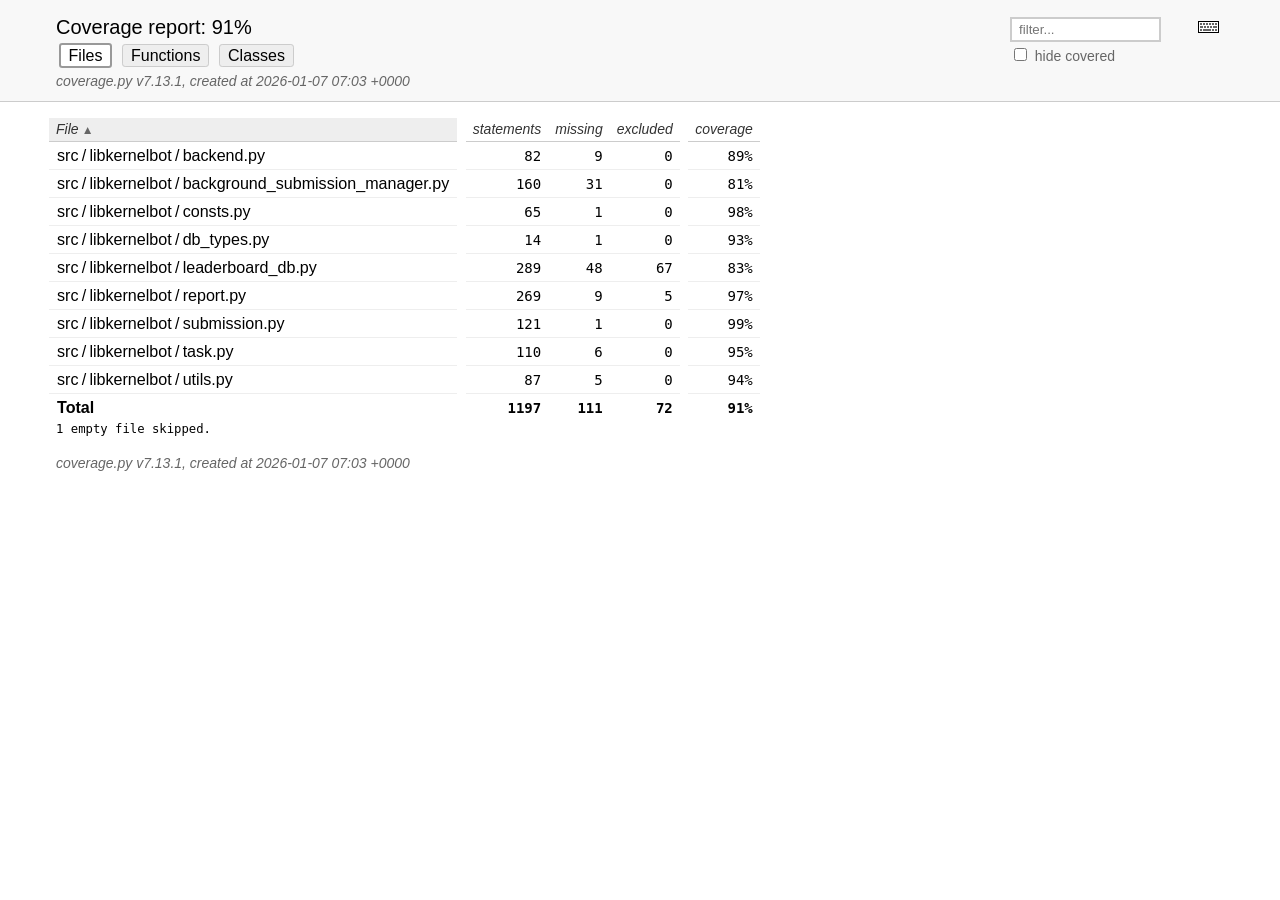
==== htmlcov/index.html @ 89e7fb7b "Update coverage data" ====
<!DOCTYPE html>
<html lang="en">
<head>
    <meta http-equiv="Content-Type" content="text/html; charset=utf-8">
    <title>Coverage report</title>
    <link rel="icon" sizes="32x32" href="favicon_32_cb_c827f16f.png">
    <link rel="stylesheet" href="style_cb_9ff733b0.css" type="text/css">
    <script src="coverage_html_cb_dd2e7eb5.js" defer></script>
</head>
<body class="indexfile">
<header>
    <div class="content">
        <h1>Coverage report:
            <span class="pc_cov">91%</span>
        </h1>
        <aside id="help_panel_wrapper">
            <input id="help_panel_state" type="checkbox">
            <label for="help_panel_state">
                <img id="keyboard_icon" src="keybd_closed_cb_900cfef5.png" alt="Show/hide keyboard shortcuts">
            </label>
            <div id="help_panel">
                <p class="legend">Shortcuts on this page</p>
                <div class="keyhelp">
                    <p>
                        <kbd>f</kbd>
                        <kbd>s</kbd>
                        <kbd>m</kbd>
                        <kbd>x</kbd>
                        <kbd>c</kbd>
                        &nbsp; change column sorting
                    </p>
                    <p>
                        <kbd>[</kbd>
                        <kbd>]</kbd>
                        &nbsp; prev/next file
                    </p>
                    <p>
                        <kbd>?</kbd> &nbsp; show/hide this help
                    </p>
                </div>
            </div>
        </aside>
        <form id="filter_container">
            <input id="filter" type="text" value="" placeholder="filter...">
            <div>
                <input id="hide100" type="checkbox" >
                <label for="hide100">hide covered</label>
            </div>
        </form>
        <h2>
                <a class="button current">Files</a>
                <a class="button" href="function_index.html">Functions</a>
                <a class="button" href="class_index.html">Classes</a>
        </h2>
        <p class="text">
            <a class="nav" href="https://coverage.readthedocs.io/en/7.13.1">coverage.py v7.13.1</a>,
            created at 2026-01-07 07:03 +0000
        </p>
    </div>
</header>
<main id="index">
    <table class="index" data-sortable>
        <thead>
            <tr class="tablehead" title="Click to sort">
                <th id="file" class="name" aria-sort="none" data-shortcut="f">File<span class="arrows"></span></th>
                <th class="spacer">&nbsp;</th>
                <th id="statements" aria-sort="none" data-default-sort-order="descending" data-shortcut="s">statements<span class="arrows"></span></th>
                <th id="missing" aria-sort="none" data-default-sort-order="descending" data-shortcut="m">missing<span class="arrows"></span></th>
                <th id="excluded" aria-sort="none" data-default-sort-order="descending" data-shortcut="x">excluded<span class="arrows"></span></th>
                <th class="spacer">&nbsp;</th>
                <th id="coverage" aria-sort="none" data-shortcut="c">coverage<span class="arrows"></span></th>
            </tr>
        </thead>
        <tbody>
            <tr class="region">
                <td class="name"><a href="z_c97fef35cf96bf90_backend_py.html">src&#8201;/&#8201;libkernelbot&#8201;/&#8201;backend.py</a></td>
                <td class="spacer">&nbsp;</td>
                <td>82</td>
                <td>9</td>
                <td>0</td>
                <td class="spacer">&nbsp;</td>
                <td data-ratio="73 82">89%</td>
            </tr>
            <tr class="region">
                <td class="name"><a href="z_c97fef35cf96bf90_background_submission_manager_py.html">src&#8201;/&#8201;libkernelbot&#8201;/&#8201;background_submission_manager.py</a></td>
                <td class="spacer">&nbsp;</td>
                <td>160</td>
                <td>31</td>
                <td>0</td>
                <td class="spacer">&nbsp;</td>
                <td data-ratio="129 160">81%</td>
            </tr>
            <tr class="region">
                <td class="name"><a href="z_c97fef35cf96bf90_consts_py.html">src&#8201;/&#8201;libkernelbot&#8201;/&#8201;consts.py</a></td>
                <td class="spacer">&nbsp;</td>
                <td>65</td>
                <td>1</td>
                <td>0</td>
                <td class="spacer">&nbsp;</td>
                <td data-ratio="64 65">98%</td>
            </tr>
            <tr class="region">
                <td class="name"><a href="z_c97fef35cf96bf90_db_types_py.html">src&#8201;/&#8201;libkernelbot&#8201;/&#8201;db_types.py</a></td>
                <td class="spacer">&nbsp;</td>
                <td>14</td>
                <td>1</td>
                <td>0</td>
                <td class="spacer">&nbsp;</td>
                <td data-ratio="13 14">93%</td>
            </tr>
            <tr class="region">
                <td class="name"><a href="z_c97fef35cf96bf90_leaderboard_db_py.html">src&#8201;/&#8201;libkernelbot&#8201;/&#8201;leaderboard_db.py</a></td>
                <td class="spacer">&nbsp;</td>
                <td>289</td>
                <td>48</td>
                <td>67</td>
                <td class="spacer">&nbsp;</td>
                <td data-ratio="241 289">83%</td>
            </tr>
            <tr class="region">
                <td class="name"><a href="z_c97fef35cf96bf90_report_py.html">src&#8201;/&#8201;libkernelbot&#8201;/&#8201;report.py</a></td>
                <td class="spacer">&nbsp;</td>
                <td>269</td>
                <td>9</td>
                <td>5</td>
                <td class="spacer">&nbsp;</td>
                <td data-ratio="260 269">97%</td>
            </tr>
            <tr class="region">
                <td class="name"><a href="z_c97fef35cf96bf90_submission_py.html">src&#8201;/&#8201;libkernelbot&#8201;/&#8201;submission.py</a></td>
                <td class="spacer">&nbsp;</td>
                <td>121</td>
                <td>1</td>
                <td>0</td>
                <td class="spacer">&nbsp;</td>
                <td data-ratio="120 121">99%</td>
            </tr>
            <tr class="region">
                <td class="name"><a href="z_c97fef35cf96bf90_task_py.html">src&#8201;/&#8201;libkernelbot&#8201;/&#8201;task.py</a></td>
                <td class="spacer">&nbsp;</td>
                <td>110</td>
                <td>6</td>
                <td>0</td>
                <td class="spacer">&nbsp;</td>
                <td data-ratio="104 110">95%</td>
            </tr>
            <tr class="region">
                <td class="name"><a href="z_c97fef35cf96bf90_utils_py.html">src&#8201;/&#8201;libkernelbot&#8201;/&#8201;utils.py</a></td>
                <td class="spacer">&nbsp;</td>
                <td>87</td>
                <td>5</td>
                <td>0</td>
                <td class="spacer">&nbsp;</td>
                <td data-ratio="82 87">94%</td>
            </tr>
        </tbody>
        <tfoot>
            <tr class="total">
                <td class="name">Total</td>
                <td class="spacer">&nbsp;</td>
                <td>1197</td>
                <td>111</td>
                <td>72</td>
                <td class="spacer">&nbsp;</td>
                <td data-ratio="1086 1197">91%</td>
            </tr>
        </tfoot>
    </table>
    <p id="no_rows">
        No items found using the specified filter.
    </p>
        <p>1 empty file skipped.</p>
</main>
<footer>
    <div class="content">
        <p>
            <a class="nav" href="https://coverage.readthedocs.io/en/7.13.1">coverage.py v7.13.1</a>,
            created at 2026-01-07 07:03 +0000
        </p>
    </div>
    <aside class="hidden">
        <a id="prevFileLink" class="nav" href="z_c97fef35cf96bf90_utils_py.html"></a>
        <a id="nextFileLink" class="nav" href="z_c97fef35cf96bf90_backend_py.html"></a>
        <button type="button" class="button_prev_file" data-shortcut="["></button>
        <button type="button" class="button_next_file" data-shortcut="]"></button>
        <button type="button" class="button_show_hide_help" data-shortcut="?"></button>
    </aside>
</footer>
</body>
</html>
---- htmlcov/style_cb_9ff733b0.css ----
@charset "UTF-8";
/* Licensed under the Apache License: http://www.apache.org/licenses/LICENSE-2.0 */
/* For details: https://github.com/coveragepy/coveragepy/blob/main/NOTICE.txt */
/* Don't edit this .css file. Edit the .scss file instead! */
html, body, h1, h2, h3, p, table, td, th { margin: 0; padding: 0; border: 0; font-weight: inherit; font-style: inherit; font-size: 100%; font-family: inherit; vertical-align: baseline; }

body { font-family: -apple-system, BlinkMacSystemFont, "Segoe UI", Roboto, Ubuntu, Cantarell, "Helvetica Neue", sans-serif; font-size: 1em; background: #fff; color: #000; }

@media (prefers-color-scheme: dark) { body { background: #1e1e1e; } }

@media (prefers-color-scheme: dark) { body { color: #eee; } }

html > body { font-size: 16px; }

a:active, a:focus { outline: 2px dashed #007acc; }

p { font-size: .875em; line-height: 1.4em; }

table { border-collapse: collapse; }

td { vertical-align: top; }

table tr.hidden { display: none !important; }

p#no_rows { display: none; font-size: 1.15em; font-family: -apple-system, BlinkMacSystemFont, "Segoe UI", Roboto, Ubuntu, Cantarell, "Helvetica Neue", sans-serif; }

a.nav { text-decoration: none; color: inherit; }

a.nav:hover { text-decoration: underline; color: inherit; }

.hidden { display: none; }

header { background: #f8f8f8; width: 100%; z-index: 2; border-bottom: 1px solid #ccc; }

@media (prefers-color-scheme: dark) { header { background: black; } }

@media (prefers-color-scheme: dark) { header { border-color: #333; } }

header .content { padding: 1rem 3.5rem; }

header h2 { margin-top: .5em; font-size: 1em; }

header h2 a.button { font-family: inherit; font-size: inherit; border: 1px solid; border-radius: .2em; background: #eee; color: inherit; text-decoration: none; padding: .1em .5em; margin: 1px calc(.1em + 1px); cursor: pointer; border-color: #ccc; }

@media (prefers-color-scheme: dark) { header h2 a.button { background: #333; } }

@media (prefers-color-scheme: dark) { header h2 a.button { border-color: #444; } }

header h2 a.button.current { border: 2px solid; background: #fff; border-color: #999; cursor: default; }

@media (prefers-color-scheme: dark) { header h2 a.button.current { background: #1e1e1e; } }

@media (prefers-color-scheme: dark) { header h2 a.button.current { border-color: #777; } }

header p.text { margin: .5em 0 -.5em; color: #666; font-style: italic; }

@media (prefers-color-scheme: dark) { header p.text { color: #aaa; } }

header.sticky { position: fixed; left: 0; right: 0; height: 2.5em; }

header.sticky .text { display: none; }

header.sticky h1, header.sticky h2 { font-size: 1em; margin-top: 0; display: inline-block; }

header.sticky .content { padding: 0.5rem 3.5rem; }

header.sticky .content p { font-size: 1em; }

header.sticky ~ #source { padding-top: 6.5em; }

main { position: relative; z-index: 1; }

footer { margin: 1rem 3.5rem; }

footer .content { padding: 0; color: #666; font-style: italic; }

@media (prefers-color-scheme: dark) { footer .content { color: #aaa; } }

#index { margin: 1rem 0 0 3.5rem; }

h1 { font-size: 1.25em; display: inline-block; }

#filter_container { float: right; margin: 0 2em 0 0; line-height: 1.66em; }

#filter_container #filter { width: 10em; padding: 0.2em 0.5em; border: 2px solid #ccc; background: #fff; color: #000; }

@media (prefers-color-scheme: dark) { #filter_container #filter { border-color: #444; } }

@media (prefers-color-scheme: dark) { #filter_container #filter { background: #1e1e1e; } }

@media (prefers-color-scheme: dark) { #filter_container #filter { color: #eee; } }

#filter_container #filter:focus { border-color: #007acc; }

#filter_container :disabled ~ label { color: #ccc; }

@media (prefers-color-scheme: dark) { #filter_container :disabled ~ label { color: #444; } }

#filter_container label { font-size: .875em; color: #666; }

@media (prefers-color-scheme: dark) { #filter_container label { color: #aaa; } }

header button { font-family: inherit; font-size: inherit; border: 1px solid; border-radius: .2em; background: #eee; color: inherit; text-decoration: none; padding: .1em .5em; margin: 1px calc(.1em + 1px); cursor: pointer; border-color: #ccc; }

@media (prefers-color-scheme: dark) { header button { background: #333; } }

@media (prefers-color-scheme: dark) { header button { border-color: #444; } }

header button:active, header button:focus { outline: 2px dashed #007acc; }

header button.run { background: #eeffee; }

@media (prefers-color-scheme: dark) { header button.run { background: #373d29; } }

header button.run.show_run { background: #dfd; border: 2px solid #00dd00; margin: 0 .1em; }

@media (prefers-color-scheme: dark) { header button.run.show_run { background: #373d29; } }

header button.mis { background: #ffeeee; }

@media (prefers-color-scheme: dark) { header button.mis { background: #4b1818; } }

header button.mis.show_mis { background: #fdd; border: 2px solid #ff0000; margin: 0 .1em; }

@media (prefers-color-scheme: dark) { header button.mis.show_mis { background: #4b1818; } }

header button.exc { background: #f7f7f7; }

@media (prefers-color-scheme: dark) { header button.exc { background: #333; } }

header button.exc.show_exc { background: #eee; border: 2px solid #808080; margin: 0 .1em; }

@media (prefers-color-scheme: dark) { header button.exc.show_exc { background: #333; } }

header button.par { background: #ffffd5; }

@media (prefers-color-scheme: dark) { header button.par { background: #650; } }

header button.par.show_par { background: #ffa; border: 2px solid #bbbb00; margin: 0 .1em; }

@media (prefers-color-scheme: dark) { header button.par.show_par { background: #650; } }

#help_panel, #source p .annotate.long { display: none; position: absolute; z-index: 999; background: #ffffcc; border: 1px solid #888; border-radius: .2em; color: #333; padding: .25em .5em; }

#source p .annotate.long { white-space: normal; float: right; top: 1.75em; right: 1em; height: auto; }

#help_panel_wrapper { float: right; position: relative; }

#keyboard_icon { margin: 5px; }

#help_panel_state { display: none; }

#help_panel { top: 25px; right: 0; padding: .75em; border: 1px solid #883; color: #333; }

#help_panel .keyhelp p { margin-top: .75em; }

#help_panel .legend { font-style: italic; margin-bottom: 1em; }

.indexfile #help_panel { width: 25em; }

.pyfile #help_panel { width: 18em; }

#help_panel_state:checked ~ #help_panel { display: block; }

kbd { border: 1px solid black; border-color: #888 #333 #333 #888; padding: .1em .35em; font-family: SFMono-Regular, Menlo, Monaco, Consolas, monospace; font-weight: bold; background: #eee; border-radius: 3px; }

#source { padding: 1em 0 1em 3.5rem; font-family: SFMono-Regular, Menlo, Monaco, Consolas, monospace; }

#source p { position: relative; white-space: pre; }

#source p * { box-sizing: border-box; }

#source p .n { float: left; text-align: right; width: 3.5rem; box-sizing: border-box; margin-left: -3.5rem; padding-right: 1em; color: #999; user-select: none; }

@media (prefers-color-scheme: dark) { #source p .n { color: #777; } }

#source p .n.highlight { background: #ffdd00; }

#source p .n a { scroll-margin-top: 6em; text-decoration: none; color: #999; }

@media (prefers-color-scheme: dark) { #source p .n a { color: #777; } }

#source p .n a:hover { text-decoration: underline; color: #999; }

@media (prefers-color-scheme: dark) { #source p .n a:hover { color: #777; } }

#source p .t { display: inline-block; width: 100%; box-sizing: border-box; margin-left: -.5em; padding-left: 0.3em; border-left: 0.2em solid #fff; }

@media (prefers-color-scheme: dark) { #source p .t { border-color: #1e1e1e; } }

#source p .t:hover { background: #f2f2f2; }

@media (prefers-color-scheme: dark) { #source p .t:hover { background: #282828; } }

#source p .t:hover ~ .r .annotate.long { display: block; }

#source p .t .com { color: #008000; font-style: italic; line-height: 1px; }

@media (prefers-color-scheme: dark) { #source p .t .com { color: #6a9955; } }

#source p .t .key { font-weight: bold; line-height: 1px; }

#source p .t .str, #source p .t .fst { color: #0451a5; }

@media (prefers-color-scheme: dark) { #source p .t .str, #source p .t .fst { color: #9cdcfe; } }

#source p.mis .t { border-left: 0.2em solid #ff0000; }

#source p.mis.show_mis .t { background: #fdd; }

@media (prefers-color-scheme: dark) { #source p.mis.show_mis .t { background: #4b1818; } }

#source p.mis.show_mis .t:hover { background: #f2d2d2; }

@media (prefers-color-scheme: dark) { #source p.mis.show_mis .t:hover { background: #532323; } }

#source p.mis.mis2 .t { border-left: 0.2em dotted #ff0000; }

#source p.mis.mis2.show_mis .t { background: #ffeeee; }

@media (prefers-color-scheme: dark) { #source p.mis.mis2.show_mis .t { background: #351b1b; } }

#source p.mis.mis2.show_mis .t:hover { background: #f2d2d2; }

@media (prefers-color-scheme: dark) { #source p.mis.mis2.show_mis .t:hover { background: #532323; } }

#source p.run .t { border-left: 0.2em solid #00dd00; }

#source p.run.show_run .t { background: #dfd; }

@media (prefers-color-scheme: dark) { #source p.run.show_run .t { background: #373d29; } }

#source p.run.show_run .t:hover { background: #d2f2d2; }

@media (prefers-color-scheme: dark) { #source p.run.show_run .t:hover { background: #404633; } }

#source p.run.run2 .t { border-left: 0.2em dotted #00dd00; }

#source p.run.run2.show_run .t { background: #eeffee; }

@media (prefers-color-scheme: dark) { #source p.run.run2.show_run .t { background: #2b2e24; } }

#source p.run.run2.show_run .t:hover { background: #d2f2d2; }

@media (prefers-color-scheme: dark) { #source p.run.run2.show_run .t:hover { background: #404633; } }

#source p.exc .t { border-left: 0.2em solid #808080; }

#source p.exc.show_exc .t { background: #eee; }

@media (prefers-color-scheme: dark) { #source p.exc.show_exc .t { background: #333; } }

#source p.exc.show_exc .t:hover { background: #e2e2e2; }

@media (prefers-color-scheme: dark) { #source p.exc.show_exc .t:hover { background: #3c3c3c; } }

#source p.exc.exc2 .t { border-left: 0.2em dotted #808080; }

#source p.exc.exc2.show_exc .t { background: #f7f7f7; }

@media (prefers-color-scheme: dark) { #source p.exc.exc2.show_exc .t { background: #292929; } }

#source p.exc.exc2.show_exc .t:hover { background: #e2e2e2; }

@media (prefers-color-scheme: dark) { #source p.exc.exc2.show_exc .t:hover { background: #3c3c3c; } }

#source p.par .t { border-left: 0.2em solid #bbbb00; }

#source p.par.show_par .t { background: #ffa; }

@media (prefers-color-scheme: dark) { #source p.par.show_par .t { background: #650; } }

#source p.par.show_par .t:hover { background: #f2f2a2; }

@media (prefers-color-scheme: dark) { #source p.par.show_par .t:hover { background: #6d5d0c; } }

#source p.par.par2 .t { border-left: 0.2em dotted #bbbb00; }

#source p.par.par2.show_par .t { background: #ffffd5; }

@media (prefers-color-scheme: dark) { #source p.par.par2.show_par .t { background: #423a0f; } }

#source p.par.par2.show_par .t:hover { background: #f2f2a2; }

@media (prefers-color-scheme: dark) { #source p.par.par2.show_par .t:hover { background: #6d5d0c; } }

#source p .r { position: absolute; top: 0; right: 2.5em; font-family: -apple-system, BlinkMacSystemFont, "Segoe UI", Roboto, Ubuntu, Cantarell, "Helvetica Neue", sans-serif; }

#source p .annotate { font-family: -apple-system, BlinkMacSystemFont, "Segoe UI", Roboto, Ubuntu, Cantarell, "Helvetica Neue", sans-serif; color: #666; padding-right: .5em; }

@media (prefers-color-scheme: dark) { #source p .annotate { color: #ddd; } }

#source p .annotate.short:hover ~ .long { display: block; }

#source p .annotate.long { width: 30em; right: 2.5em; }

#source p input { display: none; }

#source p input ~ .r label.ctx { cursor: pointer; border-radius: .25em; }

#source p input ~ .r label.ctx::before { content: "▶ "; }

#source p input ~ .r label.ctx:hover { background: #e8f4ff; color: #666; }

@media (prefers-color-scheme: dark) { #source p input ~ .r label.ctx:hover { background: #0f3a42; } }

@media (prefers-color-scheme: dark) { #source p input ~ .r label.ctx:hover { color: #aaa; } }

#source p input:checked ~ .r label.ctx { background: #d0e8ff; color: #666; border-radius: .75em .75em 0 0; padding: 0 .5em; margin: -.25em 0; }

@media (prefers-color-scheme: dark) { #source p input:checked ~ .r label.ctx { background: #056; } }

@media (prefers-color-scheme: dark) { #source p input:checked ~ .r label.ctx { color: #aaa; } }

#source p input:checked ~ .r label.ctx::before { content: "▼ "; }

#source p input:checked ~ .ctxs { padding: .25em .5em; overflow-y: scroll; max-height: 10.5em; }

#source p label.ctx { color: #999; display: inline-block; padding: 0 .5em; font-size: .8333em; }

@media (prefers-color-scheme: dark) { #source p label.ctx { color: #777; } }

#source p .ctxs { display: block; max-height: 0; overflow-y: hidden; transition: all .2s; padding: 0 .5em; font-family: -apple-system, BlinkMacSystemFont, "Segoe UI", Roboto, Ubuntu, Cantarell, "Helvetica Neue", sans-serif; white-space: nowrap; background: #d0e8ff; border-radius: .25em; margin-right: 1.75em; text-align: right; }

@media (prefers-color-scheme: dark) { #source p .ctxs { background: #056; } }

#index { font-family: SFMono-Regular, Menlo, Monaco, Consolas, monospace; font-size: 0.875em; }

#index table.index { margin-left: -.5em; }

#index td, #index th { text-align: right; vertical-align: baseline; padding: .25em .5em; border-bottom: 1px solid #eee; }

@media (prefers-color-scheme: dark) { #index td, #index th { border-color: #333; } }

#index td.name, #index th.name { text-align: left; width: auto; font-family: -apple-system, BlinkMacSystemFont, "Segoe UI", Roboto, Ubuntu, Cantarell, "Helvetica Neue", sans-serif; min-width: 15em; }

#index td.left, #index th.left { text-align: left; }

#index td.spacer, #index th.spacer { border: none; padding: 0; }

#index td.spacer:hover, #index th.spacer:hover { background: inherit; }

#index th { font-family: -apple-system, BlinkMacSystemFont, "Segoe UI", Roboto, Ubuntu, Cantarell, "Helvetica Neue", sans-serif; font-style: italic; color: #333; border-color: #ccc; cursor: pointer; }

@media (prefers-color-scheme: dark) { #index th { color: #ddd; } }

@media (prefers-color-scheme: dark) { #index th { border-color: #444; } }

#index th:hover { background: #eee; }

@media (prefers-color-scheme: dark) { #index th:hover { background: #333; } }

#index th .arrows { color: #666; font-size: 85%; font-family: sans-serif; font-style: normal; pointer-events: none; }

#index th[aria-sort="ascending"], #index th[aria-sort="descending"] { white-space: nowrap; background: #eee; padding-left: .5em; }

@media (prefers-color-scheme: dark) { #index th[aria-sort="ascending"], #index th[aria-sort="descending"] { background: #333; } }

#index th[aria-sort="ascending"] .arrows::after { content: " ▲"; }

#index th[aria-sort="descending"] .arrows::after { content: " ▼"; }

#index tr.grouphead th { cursor: default; font-style: normal; border-color: #999; }

@media (prefers-color-scheme: dark) { #index tr.grouphead th { border-color: #777; } }

#index td.name { font-size: 1.15em; }

#index td.name a { text-decoration: none; color: inherit; }

#index td.name .no-noun { font-style: italic; }

#index tr.total td, #index tr.total_dynamic td { font-weight: bold; border-bottom: none; }

#index tr.region:hover { background: #eee; }

@media (prefers-color-scheme: dark) { #index tr.region:hover { background: #333; } }

#index tr.region:hover td.name { text-decoration: underline; color: inherit; }

#scroll_marker { position: fixed; z-index: 3; right: 0; top: 0; width: 16px; height: 100%; background: #fff; border-left: 1px solid #eee; will-change: transform; }

@media (prefers-color-scheme: dark) { #scroll_marker { background: #1e1e1e; } }

@media (prefers-color-scheme: dark) { #scroll_marker { border-color: #333; } }

#scroll_marker .marker { background: #ccc; position: absolute; min-height: 3px; width: 100%; }

@media (prefers-color-scheme: dark) { #scroll_marker .marker { background: #444; } }
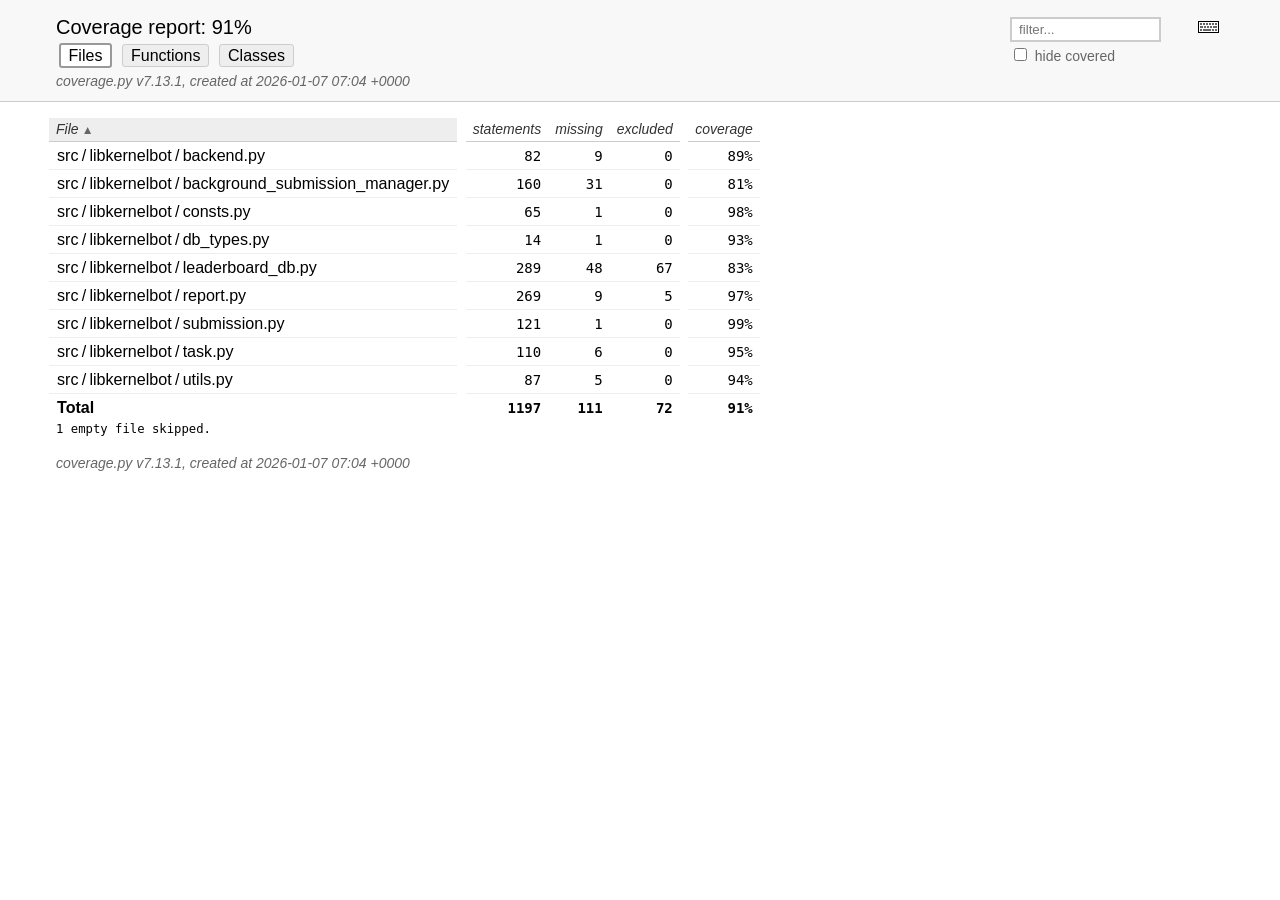
==== commit 6863fc25: "Update coverage data" ====
--- a/htmlcov/index.html
+++ b/htmlcov/index.html
@@ -54,7 +54,7 @@
         </h2>
         <p class="text">
             <a class="nav" href="https://coverage.readthedocs.io/en/7.13.1">coverage.py v7.13.1</a>,
-            created at 2026-01-07 07:03 +0000
+            created at 2026-01-07 07:04 +0000
         </p>
     </div>
 </header>
@@ -175,7 +175,7 @@
     <div class="content">
         <p>
             <a class="nav" href="https://coverage.readthedocs.io/en/7.13.1">coverage.py v7.13.1</a>,
-            created at 2026-01-07 07:03 +0000
+            created at 2026-01-07 07:04 +0000
         </p>
     </div>
     <aside class="hidden">
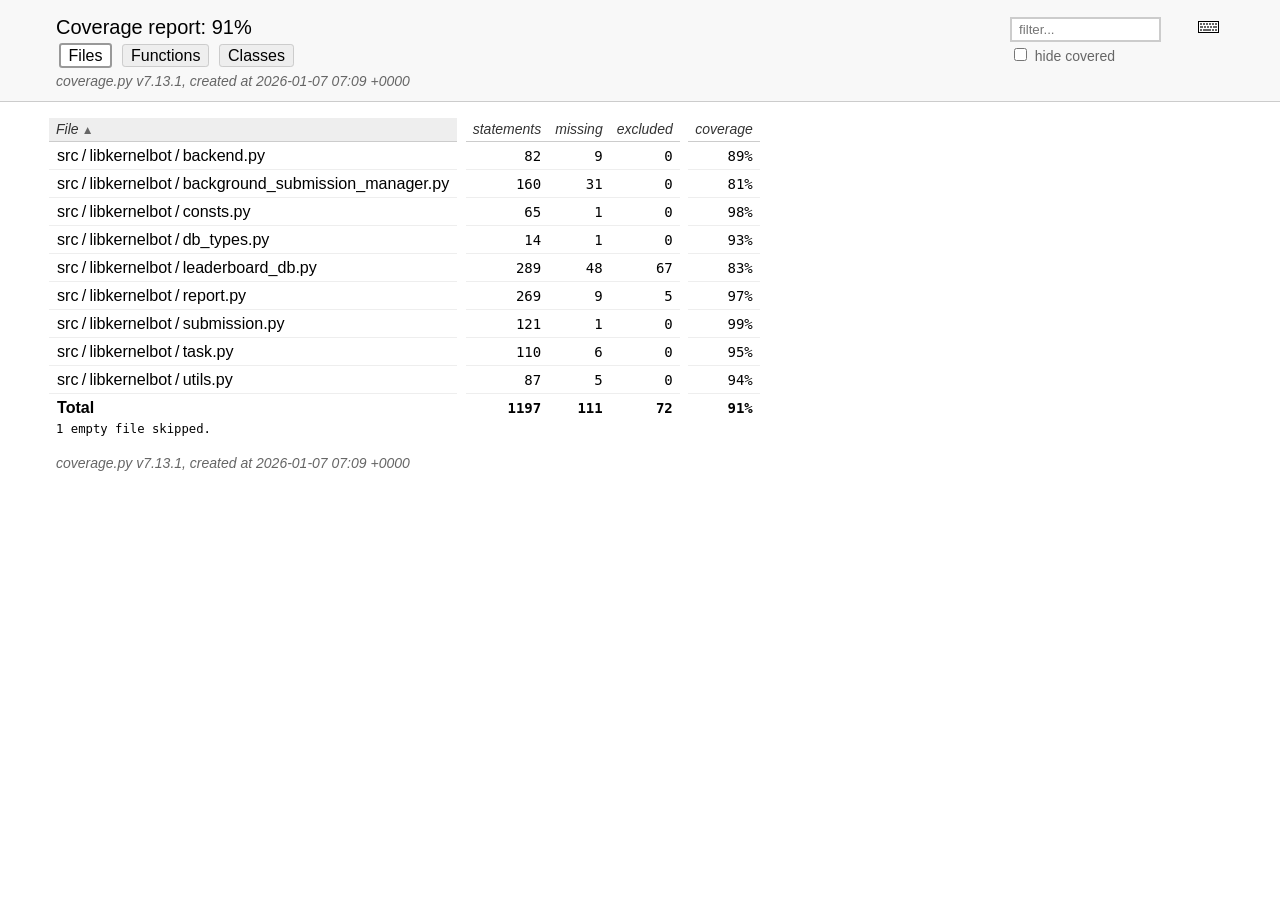
==== commit 81a0103f: "Update coverage data" ====
--- a/htmlcov/index.html
+++ b/htmlcov/index.html
@@ -54,7 +54,7 @@
         </h2>
         <p class="text">
             <a class="nav" href="https://coverage.readthedocs.io/en/7.13.1">coverage.py v7.13.1</a>,
-            created at 2026-01-07 07:04 +0000
+            created at 2026-01-07 07:09 +0000
         </p>
     </div>
 </header>
@@ -175,7 +175,7 @@
     <div class="content">
         <p>
             <a class="nav" href="https://coverage.readthedocs.io/en/7.13.1">coverage.py v7.13.1</a>,
-            created at 2026-01-07 07:04 +0000
+            created at 2026-01-07 07:09 +0000
         </p>
     </div>
     <aside class="hidden">
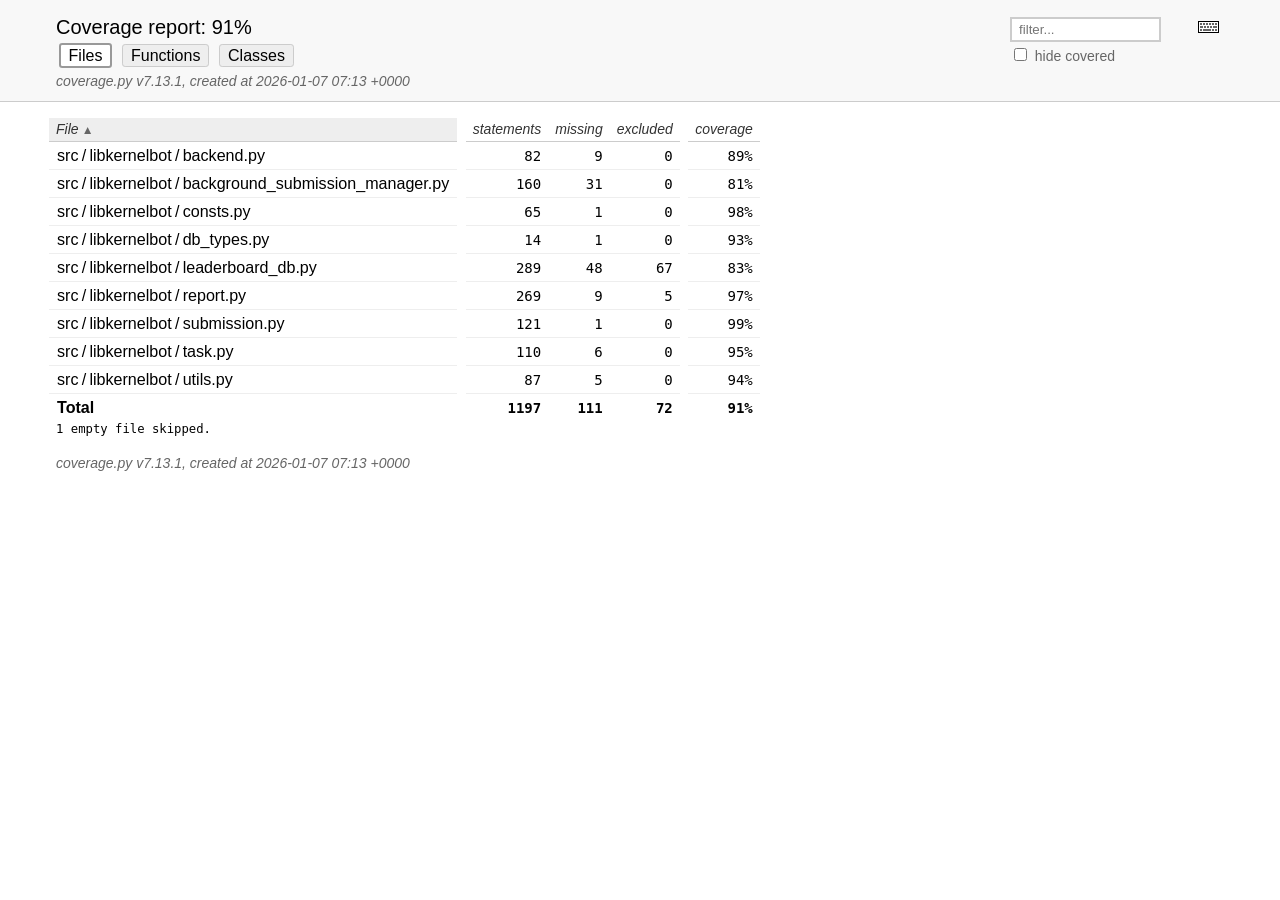
==== commit 596cfc4a: "Update coverage data" ====
--- a/htmlcov/index.html
+++ b/htmlcov/index.html
@@ -54,7 +54,7 @@
         </h2>
         <p class="text">
             <a class="nav" href="https://coverage.readthedocs.io/en/7.13.1">coverage.py v7.13.1</a>,
-            created at 2026-01-07 07:09 +0000
+            created at 2026-01-07 07:13 +0000
         </p>
     </div>
 </header>
@@ -175,7 +175,7 @@
     <div class="content">
         <p>
             <a class="nav" href="https://coverage.readthedocs.io/en/7.13.1">coverage.py v7.13.1</a>,
-            created at 2026-01-07 07:09 +0000
+            created at 2026-01-07 07:13 +0000
         </p>
     </div>
     <aside class="hidden">
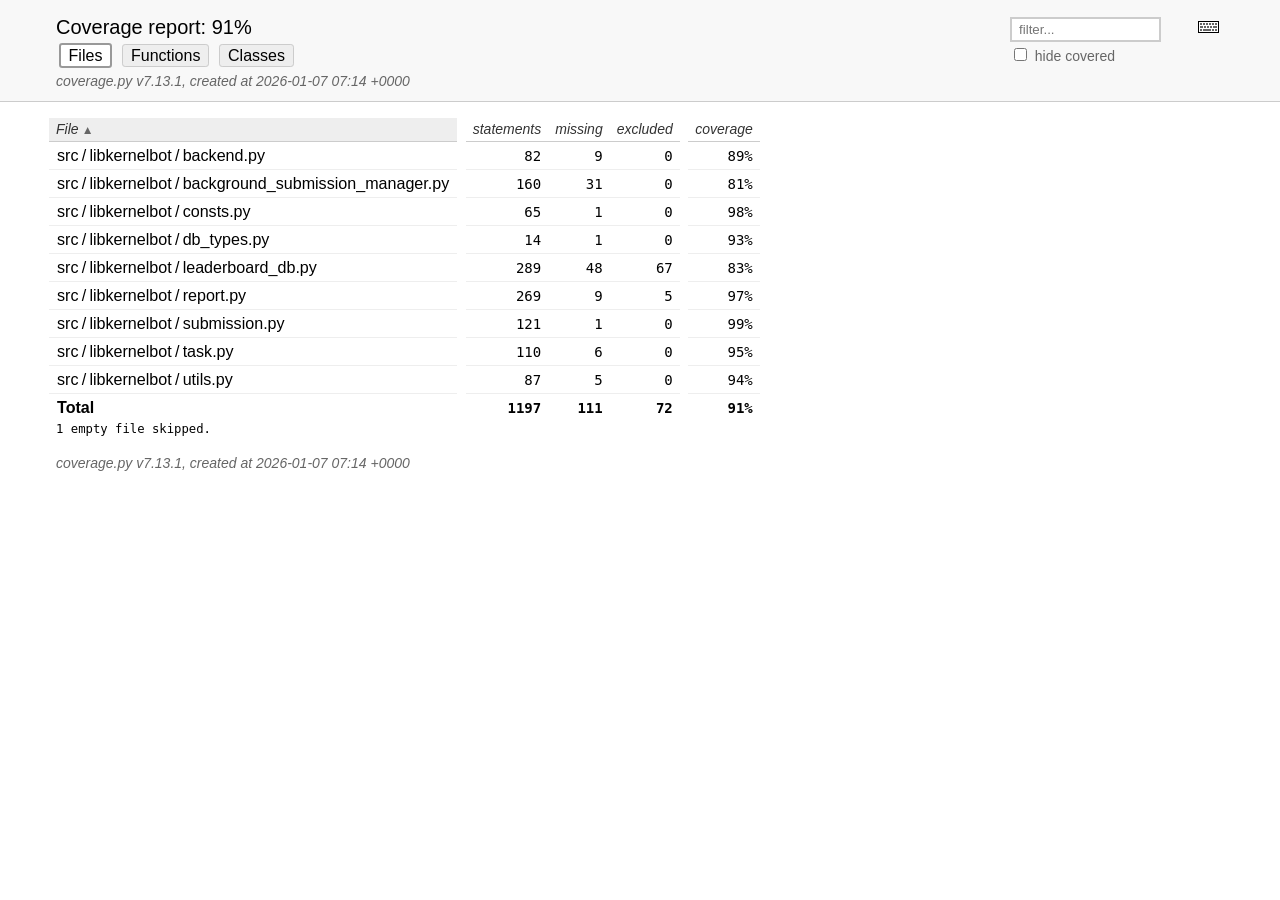
==== commit 0d6d18e9: "Update coverage data" ====
--- a/htmlcov/index.html
+++ b/htmlcov/index.html
@@ -54,7 +54,7 @@
         </h2>
         <p class="text">
             <a class="nav" href="https://coverage.readthedocs.io/en/7.13.1">coverage.py v7.13.1</a>,
-            created at 2026-01-07 07:13 +0000
+            created at 2026-01-07 07:14 +0000
         </p>
     </div>
 </header>
@@ -175,7 +175,7 @@
     <div class="content">
         <p>
             <a class="nav" href="https://coverage.readthedocs.io/en/7.13.1">coverage.py v7.13.1</a>,
-            created at 2026-01-07 07:13 +0000
+            created at 2026-01-07 07:14 +0000
         </p>
     </div>
     <aside class="hidden">
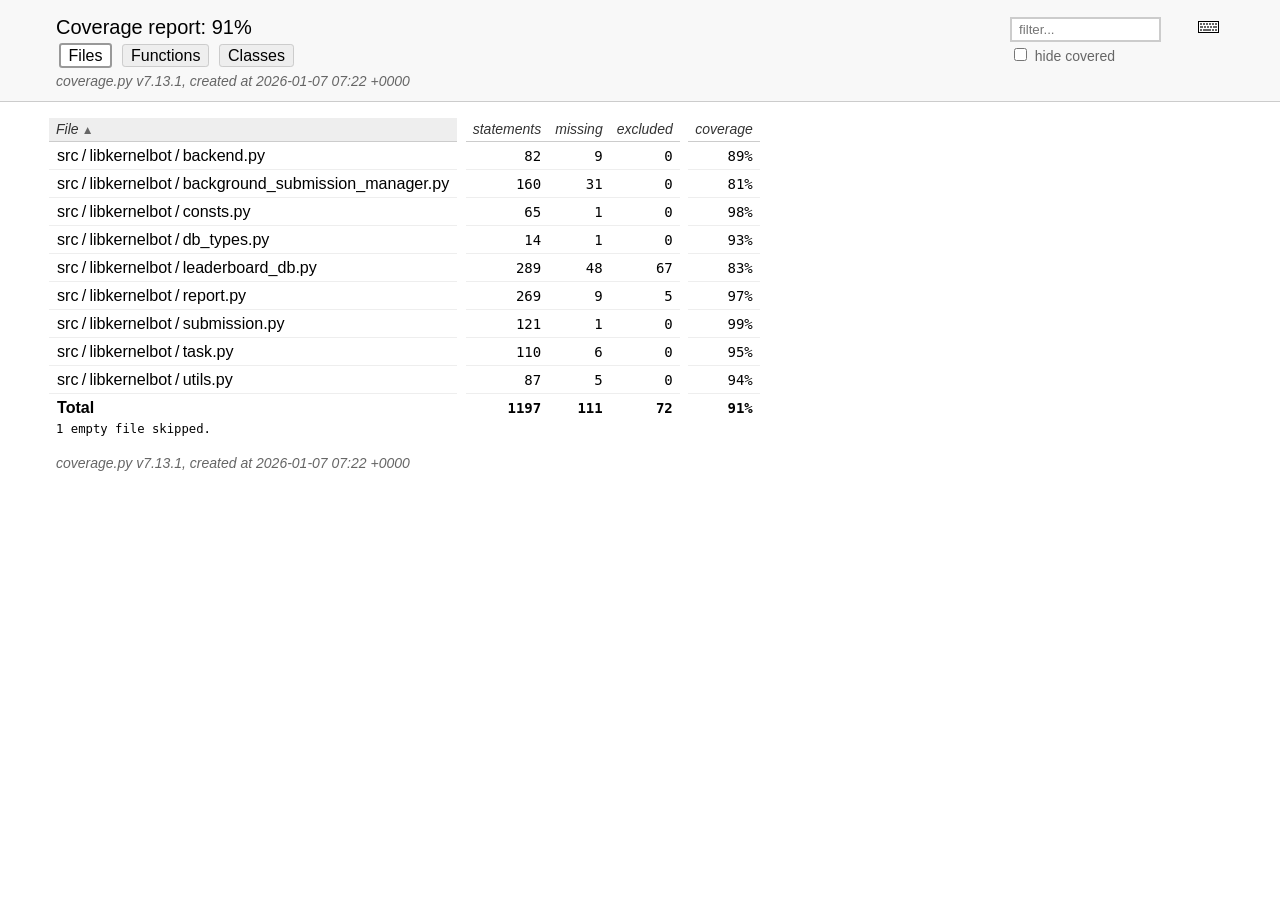
==== commit 7e92c79e: "Update coverage data" ====
--- a/htmlcov/index.html
+++ b/htmlcov/index.html
@@ -54,7 +54,7 @@
         </h2>
         <p class="text">
             <a class="nav" href="https://coverage.readthedocs.io/en/7.13.1">coverage.py v7.13.1</a>,
-            created at 2026-01-07 07:14 +0000
+            created at 2026-01-07 07:22 +0000
         </p>
     </div>
 </header>
@@ -175,7 +175,7 @@
     <div class="content">
         <p>
             <a class="nav" href="https://coverage.readthedocs.io/en/7.13.1">coverage.py v7.13.1</a>,
-            created at 2026-01-07 07:14 +0000
+            created at 2026-01-07 07:22 +0000
         </p>
     </div>
     <aside class="hidden">
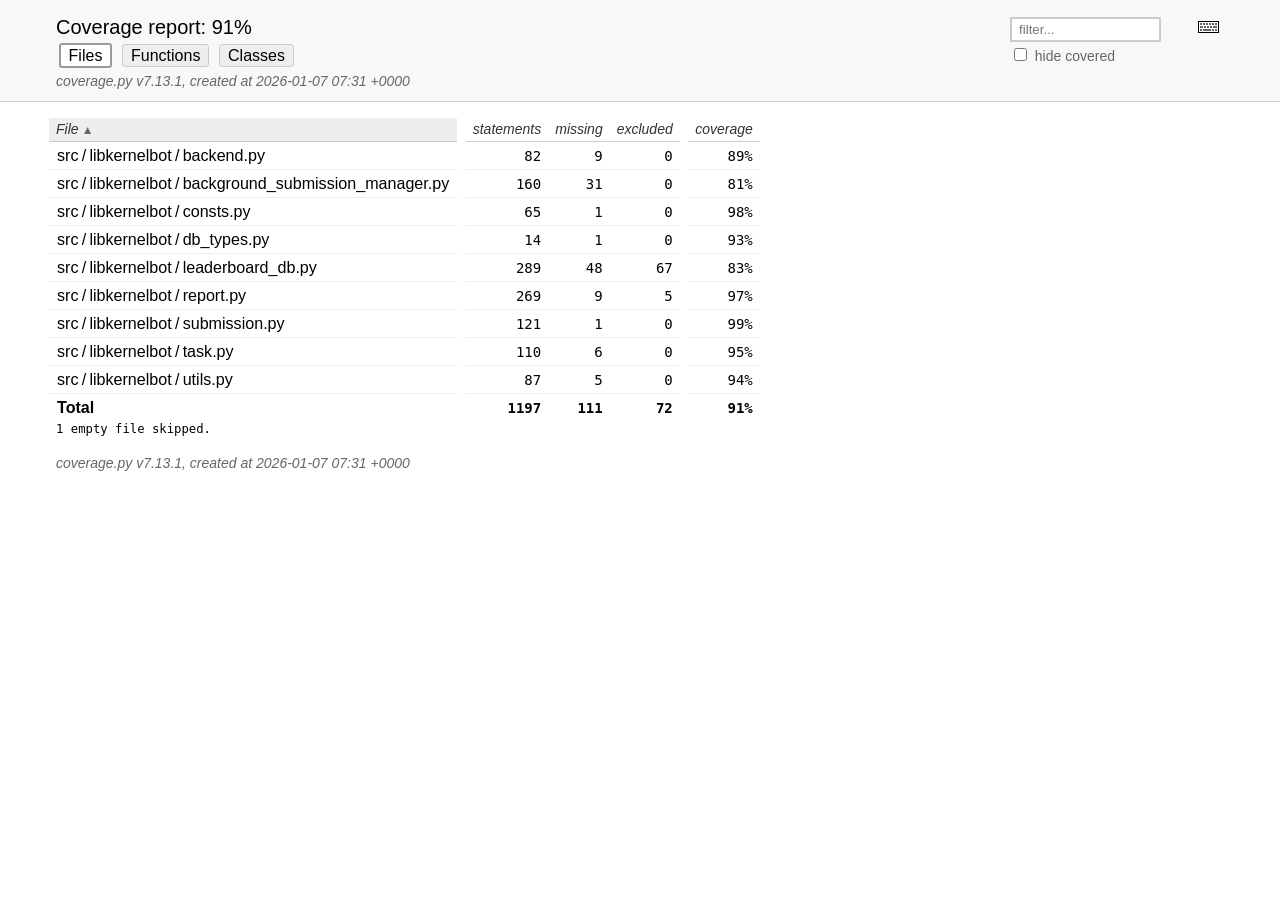
==== commit b951c648: "Update coverage data" ====
--- a/htmlcov/index.html
+++ b/htmlcov/index.html
@@ -54,7 +54,7 @@
         </h2>
         <p class="text">
             <a class="nav" href="https://coverage.readthedocs.io/en/7.13.1">coverage.py v7.13.1</a>,
-            created at 2026-01-07 07:22 +0000
+            created at 2026-01-07 07:31 +0000
         </p>
     </div>
 </header>
@@ -175,7 +175,7 @@
     <div class="content">
         <p>
             <a class="nav" href="https://coverage.readthedocs.io/en/7.13.1">coverage.py v7.13.1</a>,
-            created at 2026-01-07 07:22 +0000
+            created at 2026-01-07 07:31 +0000
         </p>
     </div>
     <aside class="hidden">
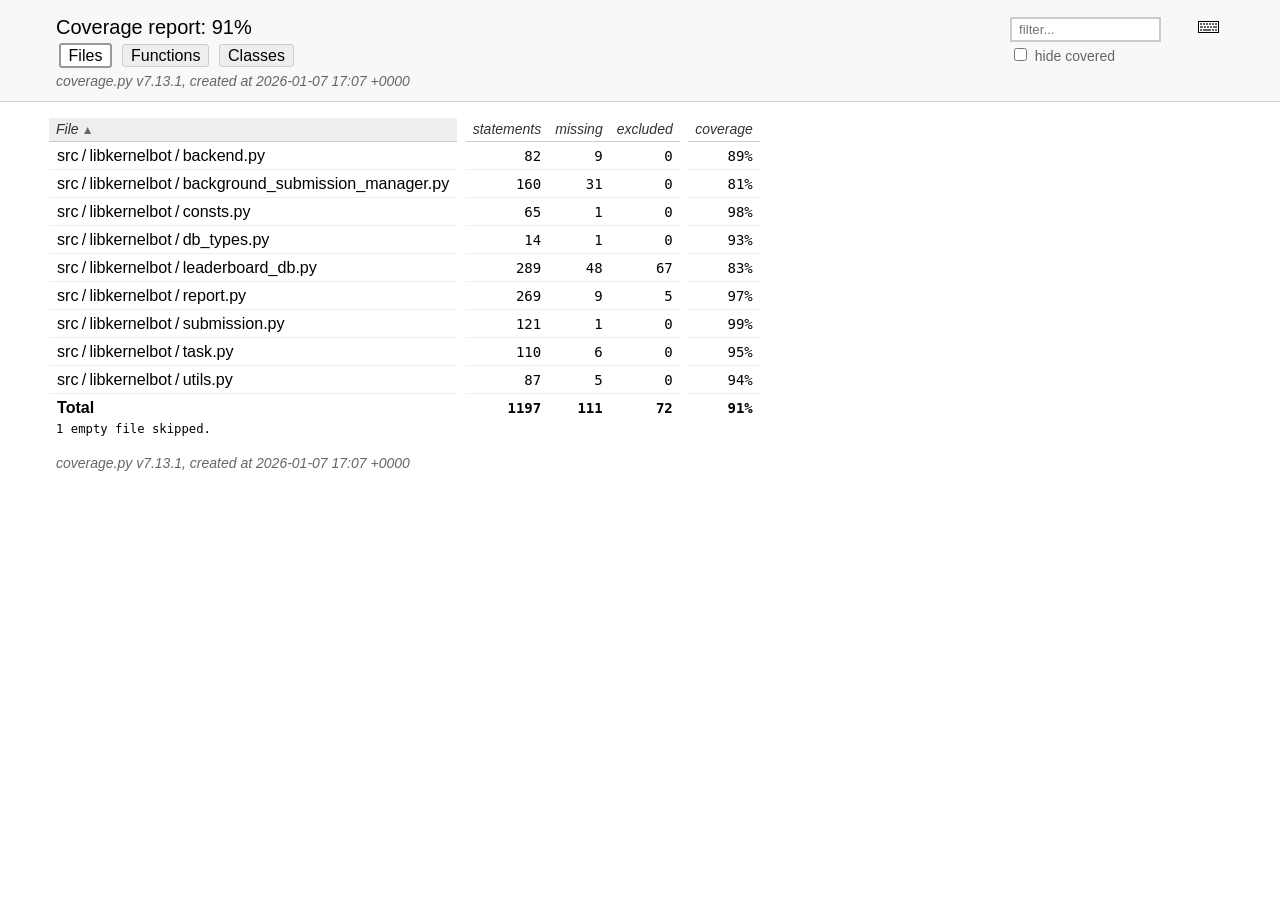
==== commit faabb8de: "Update coverage data" ====
--- a/htmlcov/index.html
+++ b/htmlcov/index.html
@@ -54,7 +54,7 @@
         </h2>
         <p class="text">
             <a class="nav" href="https://coverage.readthedocs.io/en/7.13.1">coverage.py v7.13.1</a>,
-            created at 2026-01-07 07:31 +0000
+            created at 2026-01-07 17:07 +0000
         </p>
     </div>
 </header>
@@ -175,7 +175,7 @@
     <div class="content">
         <p>
             <a class="nav" href="https://coverage.readthedocs.io/en/7.13.1">coverage.py v7.13.1</a>,
-            created at 2026-01-07 07:31 +0000
+            created at 2026-01-07 17:07 +0000
         </p>
     </div>
     <aside class="hidden">
